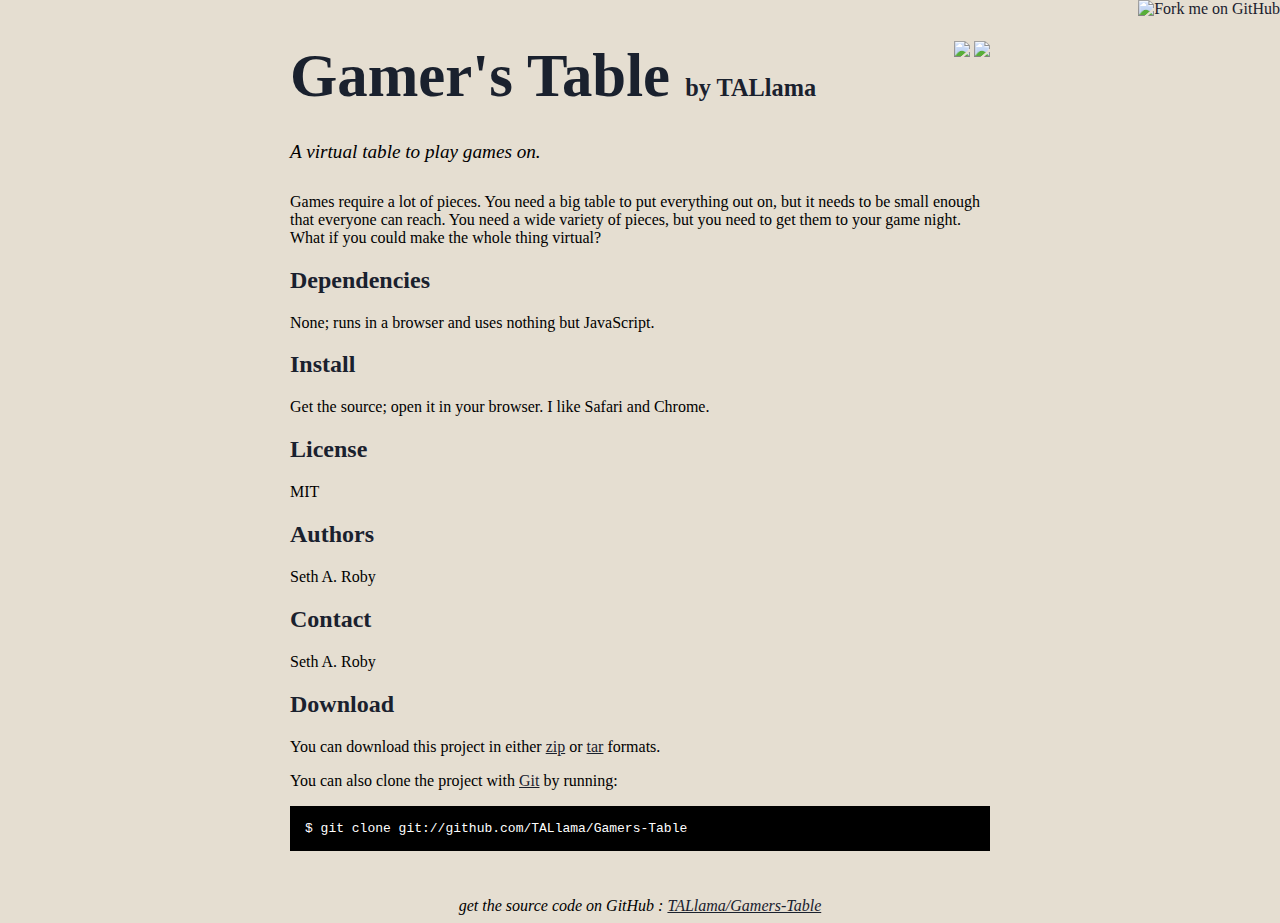
==== index.html @ fdc6c13b "github generated gh-pages branch" ====
<!DOCTYPE html PUBLIC "-//W3C//DTD XHTML 1.0 Strict//EN"
	"http://www.w3.org/TR/xhtml1/DTD/xhtml1-strict.dtd">

<html xmlns="http://www.w3.org/1999/xhtml" xml:lang="en" lang="en">
<head>
	<meta http-equiv="Content-Type" content="text/html; charset=utf-8"/>

	<title>TALlama/Gamers-Table @ GitHub</title>
	
	<style type="text/css">
		body {
  		margin-top: 1.0em;
  		background-color: #e5ded1;
		  font-family: "Helvetica,Arial,FreeSans";
  		color: #000000;
    }
    #container {
      margin: 0 auto;
      width: 700px;
    }
		h1 { font-size: 3.8em; color: #1a212e; margin-bottom: 3px; }
		h1 .small { font-size: 0.4em; }
		h1 a { text-decoration: none }
		h2 { font-size: 1.5em; color: #1a212e; }
    h3 { text-align: center; color: #1a212e; }
    a { color: #1a212e; }
    .description { font-size: 1.2em; margin-bottom: 30px; margin-top: 30px; font-style: italic;}
    .download { float: right; }
		pre { background: #000; color: #fff; padding: 15px;}
    hr { border: 0; width: 80%; border-bottom: 1px solid #aaa}
    .footer { text-align:center; padding-top:30px; font-style: italic; }
	</style>
	
</head>

<body>
  <a href="http://github.com/TALlama/Gamers-Table"><img style="position: absolute; top: 0; right: 0; border: 0;" src="http://s3.amazonaws.com/github/ribbons/forkme_right_darkblue_121621.png" alt="Fork me on GitHub" /></a>

  <div id="container">

    <div class="download">
      <a href="http://github.com/TALlama/Gamers-Table/zipball/master">
        <img border="0" width="90" src="http://github.com/images/modules/download/zip.png"></a>
      <a href="http://github.com/TALlama/Gamers-Table/tarball/master">
        <img border="0" width="90" src="http://github.com/images/modules/download/tar.png"></a>
    </div>

    <h1><a href="http://github.com/TALlama/Gamers-Table">Gamer's Table</a>
      <span class="small">by <a href="http://github.com/TALlama">TALlama</a></span></h1>

    <div class="description">
      A virtual table to play games on.
    </div>

    <p>Games require a lot of pieces. You need a big table to put everything out on, but it needs to be small enough that everyone can reach. You need a wide variety of pieces, but you need to get them to your game night. What if you could make the whole thing virtual?</p><h2>Dependencies</h2>
<p>None; runs in a browser and uses nothing but JavaScript.</p>
<h2>Install</h2>
<p>Get the source; open it in your browser. I like Safari and Chrome.</p>
<h2>License</h2>
<p>MIT</p>
<h2>Authors</h2>
<p>Seth A. Roby</p>
<h2>Contact</h2>
<p>Seth A. Roby</p>


    <h2>Download</h2>
    <p>
      You can download this project in either
      <a href="http://github.com/TALlama/Gamers-Table/zipball/master">zip</a> or
      <a href="http://github.com/TALlama/Gamers-Table/tarball/master">tar</a> formats.
    </p>
    <p>You can also clone the project with <a href="http://git-scm.com">Git</a>
      by running:
      <pre>$ git clone git://github.com/TALlama/Gamers-Table</pre>
    </p>

    <div class="footer">
      get the source code on GitHub : <a href="http://github.com/TALlama/Gamers-Table">TALlama/Gamers-Table</a>
    </div>

  </div>

  <script type="text/javascript">
var gaJsHost = (("https:" == document.location.protocol) ? "https://ssl." : "http://www.");
document.write(unescape("%3Cscript src='" + gaJsHost + "google-analytics.com/ga.js' type='text/javascript'%3E%3C/script%3E"));
</script>
<script type="text/javascript">
try {
var pageTracker = _gat._getTracker("UA-17533868-1");
pageTracker._trackPageview();
} catch(err) {}</script>
</body>
</html>
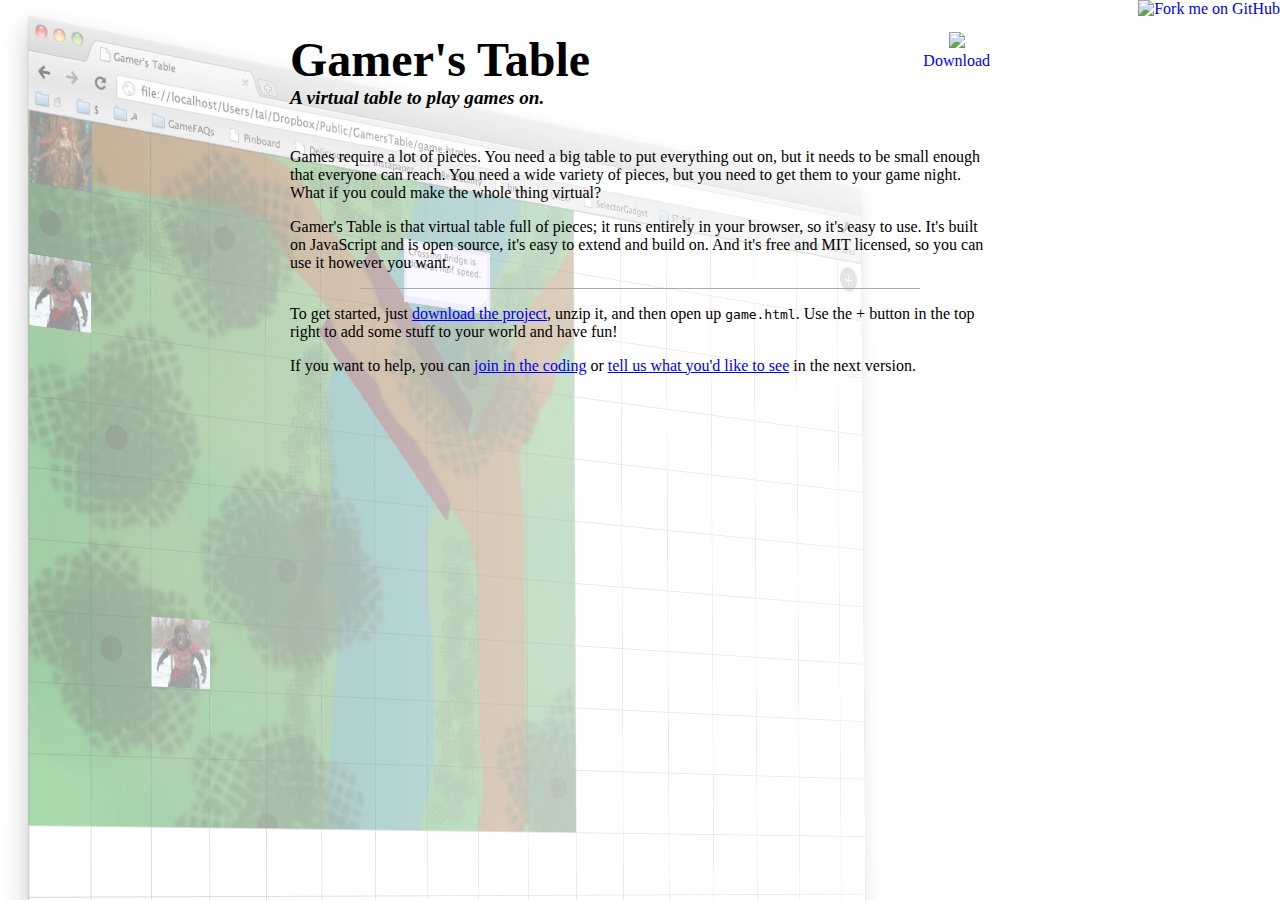
==== commit 6920b831: "Changed from default webpage." ====
--- a/index.html
+++ b/index.html
@@ -1,34 +1,31 @@
-<!DOCTYPE html PUBLIC "-//W3C//DTD XHTML 1.0 Strict//EN"
-	"http://www.w3.org/TR/xhtml1/DTD/xhtml1-strict.dtd">
-
-<html xmlns="http://www.w3.org/1999/xhtml" xml:lang="en" lang="en">
+<!DOCTYPE html>
+<htmllang="en">
 <head>
 	<meta http-equiv="Content-Type" content="text/html; charset=utf-8"/>
-
-	<title>TALlama/Gamers-Table @ GitHub</title>
-	
+	<title>Gamer's Table</title>
 	<style type="text/css">
 		body {
   		margin-top: 1.0em;
-  		background-color: #e5ded1;
 		  font-family: "Helvetica,Arial,FreeSans";
-  		color: #000000;
+  		color: black;
     }
+		html {
+			background-image: url('images/background.png');
+			background-repeat: no-repeat;
+			background-attachment: fixed;
+		}
     #container {
       margin: 0 auto;
       width: 700px;
     }
-		h1 { font-size: 3.8em; color: #1a212e; margin-bottom: 3px; }
-		h1 .small { font-size: 0.4em; }
-		h1 a { text-decoration: none }
-		h2 { font-size: 1.5em; color: #1a212e; }
-    h3 { text-align: center; color: #1a212e; }
-    a { color: #1a212e; }
-    .description { font-size: 1.2em; margin-bottom: 30px; margin-top: 30px; font-style: italic;}
-    .download { float: right; }
+		h1 { font-size: 300%; margin-bottom: 0; padding: 0;}
+		h1 a { text-decoration: none; color: black}
+		h3 {margin: 0; padding: 0;}
+    .description { font-size: 1.2em; margin-bottom: 2em; font-style: italic;}
+    .download { float: right; text-align: center; }
+		.download a {text-decoration: none;}
 		pre { background: #000; color: #fff; padding: 15px;}
     hr { border: 0; width: 80%; border-bottom: 1px solid #aaa}
-    .footer { text-align:center; padding-top:30px; font-style: italic; }
 	</style>
 	
 </head>
@@ -40,45 +37,23 @@
 
     <div class="download">
       <a href="http://github.com/TALlama/Gamers-Table/zipball/master">
-        <img border="0" width="90" src="http://github.com/images/modules/download/zip.png"></a>
-      <a href="http://github.com/TALlama/Gamers-Table/tarball/master">
-        <img border="0" width="90" src="http://github.com/images/modules/download/tar.png"></a>
+        <img border="0" width="90" src="http://github.com/images/modules/download/zip.png"> <br/>Download</a>
     </div>
 
-    <h1><a href="http://github.com/TALlama/Gamers-Table">Gamer's Table</a>
-      <span class="small">by <a href="http://github.com/TALlama">TALlama</a></span></h1>
+		<hgroup>
+    	<h1><a href="http://github.com/TALlama/Gamers-Table">Gamer's Table</a></h1>
+	    <h3 class="description">
+	      A virtual table to play games on.
+	    </h3>
+		</hgroup>
 
-    <div class="description">
-      A virtual table to play games on.
-    </div>
-
-    <p>Games require a lot of pieces. You need a big table to put everything out on, but it needs to be small enough that everyone can reach. You need a wide variety of pieces, but you need to get them to your game night. What if you could make the whole thing virtual?</p><h2>Dependencies</h2>
-<p>None; runs in a browser and uses nothing but JavaScript.</p>
-<h2>Install</h2>
-<p>Get the source; open it in your browser. I like Safari and Chrome.</p>
-<h2>License</h2>
-<p>MIT</p>
-<h2>Authors</h2>
-<p>Seth A. Roby</p>
-<h2>Contact</h2>
-<p>Seth A. Roby</p>
-
-
-    <h2>Download</h2>
-    <p>
-      You can download this project in either
-      <a href="http://github.com/TALlama/Gamers-Table/zipball/master">zip</a> or
-      <a href="http://github.com/TALlama/Gamers-Table/tarball/master">tar</a> formats.
-    </p>
-    <p>You can also clone the project with <a href="http://git-scm.com">Git</a>
-      by running:
-      <pre>$ git clone git://github.com/TALlama/Gamers-Table</pre>
-    </p>
-
-    <div class="footer">
-      get the source code on GitHub : <a href="http://github.com/TALlama/Gamers-Table">TALlama/Gamers-Table</a>
-    </div>
-
+<div id='pitch'>
+    <p>Games require a lot of pieces. You need a big table to put everything out on, but it needs to be small enough that everyone can reach. You need a wide variety of pieces, but you need to get them to your game night. What if you could make the whole thing virtual?</p>
+		<p>Gamer's Table is that virtual table full of pieces; it runs entirely in your browser, so it's easy to use. It's built on JavaScript and is open source, it's easy to extend and build on. And it's free and MIT licensed, so you can use it however you want.</p>
+		<hr/>
+		<p>To get started, just <a href="http://github.com/TALlama/Gamers-Table/zipball/master">download the project</a>, unzip it, and then open up <code>game.html</code>. Use the + button in the top right to add some stuff to your world and have fun!</p>
+		<p>If you want to help, you can <a href='http://github.com/TALlama/Gamers-Table'>join in the coding</a> or <a href='http://github.com/TALlama/Gamers-Table/issues'>tell us what you'd like to see</a> in the next version.</p>
+</div>
   </div>
 
   <script type="text/javascript">
